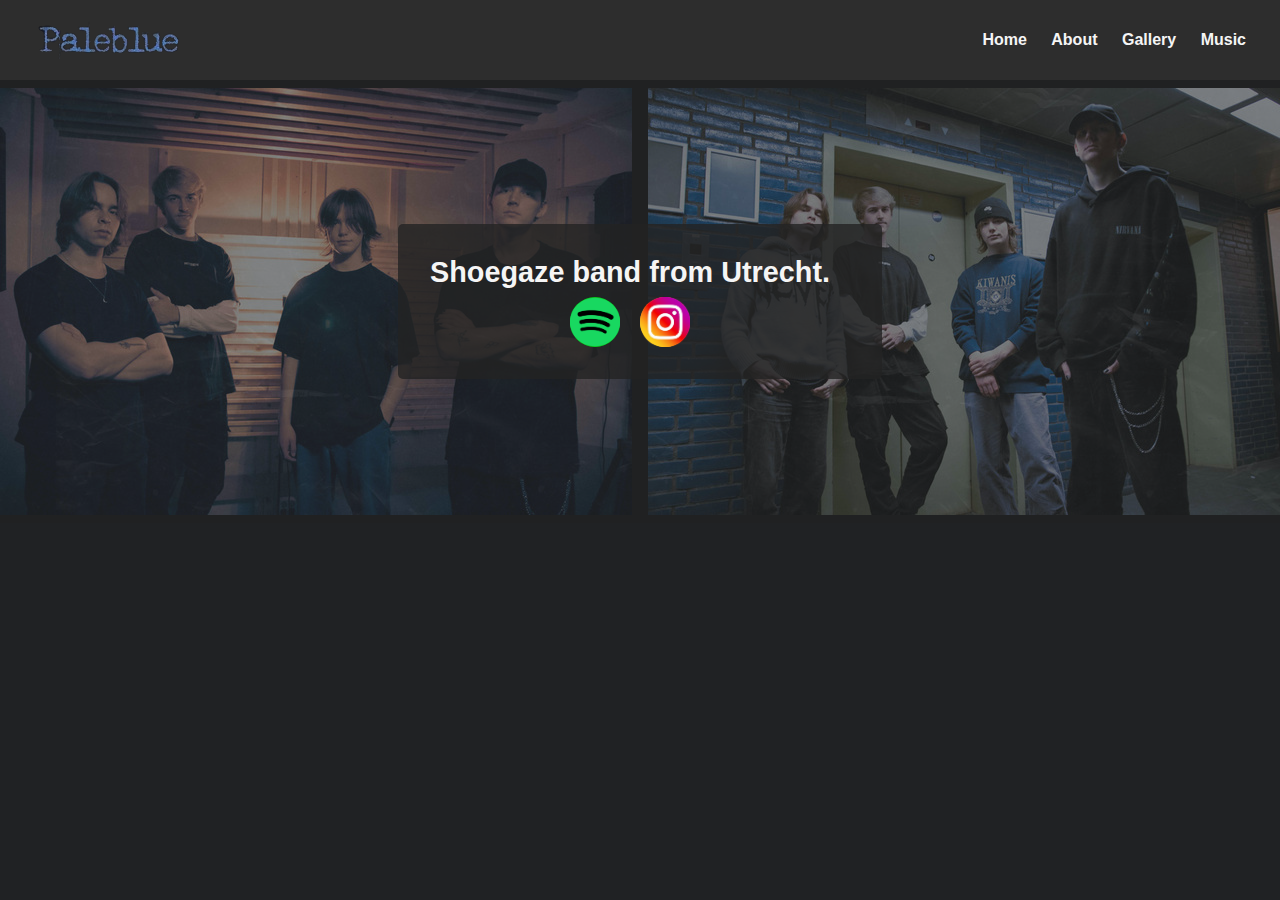
==== index.html @ eba753ff "Added website" ====
<!DOCTYPE html>
<html lang="en">
<head>
    <meta charset="UTF-8">
    <meta name="viewport" content="width=device-width, initial-scale=1.0">
    <title>Paleblue.</title>
    <link rel="logo" href="./logo.png">
    <link rel="stylesheet" href="style.css">
</head>
<body>
    <nav>
        <div class="logo">
            <a href="./index.html">
                <img src="./logo.png" alt="">
            </a>
        </div>
        <div class="nav-items">
            <a href="./index.html">Home</a>
            <a href="./about.html">About</a>
            <a href="./gallery.html">Gallery</a>
            <a href="./music.html">Music</a>
        </div>
    </nav>
    
    <div class="hero">
        <div class="hero-container">
            <img src="./Images/Paleblue1.jpg" alt="" class="hero-image">
            <img src="./Images/Paleblue2.jpg" alt="" class="hero-image">
            <div class="text">
                <h2>Shoegaze band from Utrecht.</h2>
                <button onclick="window.open('https://open.spotify.com/intl-en/artist/1aeO70YKlqx8PNFf3ZWkKW?si=66KLF65QQGegwyOUFBKvIw', '_blank').focus();" class="btn1">
                    <img src="spotify.png" alt="" class="spotify">
                </button>
                <button onclick="window.open('https://www.instagram.com/paleblue.band', '_blank').focus();" class="btn2">
                    <img src="instagram.png" alt="" class="instagram">
                </button>
            </div>
        </div>
    </div>
</body>
</html>
---- style.css ----
* {
    box-sizing: border-box;
    margin: 0;
    padding: 0;
    font-family:'Lucida Sans', 'Lucida Sans Regular', 'Lucida Grande', 'Lucida Sans Unicode', Geneva, Verdana, sans-serif;
}

body {
    background-color: rgb(32, 34, 36);
}

body::-webkit-scrollbar {
    display: none;
}

nav {
    height: 80px;
    width: 100%;
    background-color: rgb(45, 45, 45);
    display: flex;
    justify-content: space-between;
    align-items: center;
    padding: 0rem 1.5rem;
}

.logo {
    display: flex;
}

nav a {
    text-decoration: none;
    font-weight: bold;
    color: whitesmoke;
    padding: 10px;
}

.hero {
    background-color:rgb(48, 51, 53);
}

.hero-container {
    display: flex;
    justify-content: center;
    align-items: center;
}

.text {
    display: grid;
    grid-template-columns: repeat(6, 70px);
    position: absolute;
    background-color: rgba(35, 35, 35, 0.8);
    padding: 2rem 2rem;
    border-radius: 5px;
}

.hero-container h2 {
    grid-column-start: 1;
    grid-column-end: 7;
    color: whitesmoke;
    font-size: 1.8rem;
    font-weight: bold;
}

.spotify {
    width: 100%;
    height: 100%;
}

.btn1 {
    grid-column: 3;
    width: 50px;
    height: 50px;
    font-size: 18px;
    font-weight: bold;
    border: none;
    margin-top: 0.5rem;
    background-color: rgb(6, 192, 6);
    color: whitesmoke;
    border-radius: 50px;
    transition: cursor, padding, 100ms ease-in-out;
}

.btn1:hover {
    cursor: pointer;
    padding: 0.2rem 0.2rem;
    border: 3px;
    border-color: white;
    border-style: dashed;
}

.btn1:active {
    border-style: dotted;
    padding: 0.3rem 0.3rem;
}

.instagram {
    width: 100%;
    height: 100%;
}

.btn2 {
    grid-column: 4;
    width: 50px;
    height: 50px;
    font-size: 18px;
    font-weight: bold;
    border: none;
    margin-top: 0.5rem;
    background-color: rgb(255, 149, 0);
    color: whitesmoke;
    border-radius: 50px;
    transition: cursor, padding, 100ms ease-in-out;
}

.btn2:hover {
    cursor: pointer;
    padding: 0.2rem 0.2rem;
    border: 3px;
    border-color: white;
    border-style: dashed;
}

.btn2:active {
    border-style: dotted;
    padding: 0.3rem 0.3rem;
}

.hero-image {
    display: flex;
    width: 100%;
    height: auto;
    opacity: 45%;
    padding: 0.5rem;
    background-color: rgba(13, 13, 13, 200);
}

.top {
    display: flex;
    justify-content: center;
    align-items: center;
}

.top img {
    display: flex;
    width: 50%;
    height: auto;
    padding: 0.5rem;
}

.middle {
    display: flex;
    justify-content: center;
    align-items: center;
}

.middle img {
    display: flex;
    width: 25%;
    height: auto;
    padding: 0.5rem;
}

.bottom {
    display: flex;
    justify-content: center;
    align-items: center;
}

.bottom img {
    display: flex;
    width: 33%;
    height: auto;
    padding: 0.5rem;
}

.videos1 {
    display: flex;
    justify-content: center;
    align-items: center;
}

.videos1 video {
    display: flex;
    width: 48%;
    height: auto;
    padding: 0.5rem;
}

.videos2 {
    display: flex;
    justify-content: center;
    align-items: center;
}

.videos2 video {
    display: flex;
    width: 48%;
    height: auto;
    padding: 0.5rem;
}

.about {
    display: flex;
    justify-content: center;
    align-items: center;
}

.about-text {
    position: absolute;
    top: 10rem;
    font-family: 'Times New Roman', Times, serif;
    color: whitesmoke;
    margin-left: 10%;
    margin-right: 10%;
    padding: 2rem;
    border-radius: 10px;
    background-color: rgb(32, 34, 36, 0.8);
}

.about-text h1 {
    margin-bottom: 2rem;
}

.about-top {
    display: flex;
    justify-content: center;
    align-items: center;
}

.about-top img {
    display: flex;
    width: 50%;
    height: auto;
    padding: 0.5rem;
    opacity: 40%;
}

.about-bottom {
    display: flex;
    justify-content: center;
    align-items: center;
}

.about-bottom img {
    display: flex;
    width: 50%;
    height: auto;
    padding: 0.5rem;
    opacity: 40%;
}

@media screen and (max-width: 768px) {
    .hero-container {
        grid-template-columns: 1fr;
    }
}
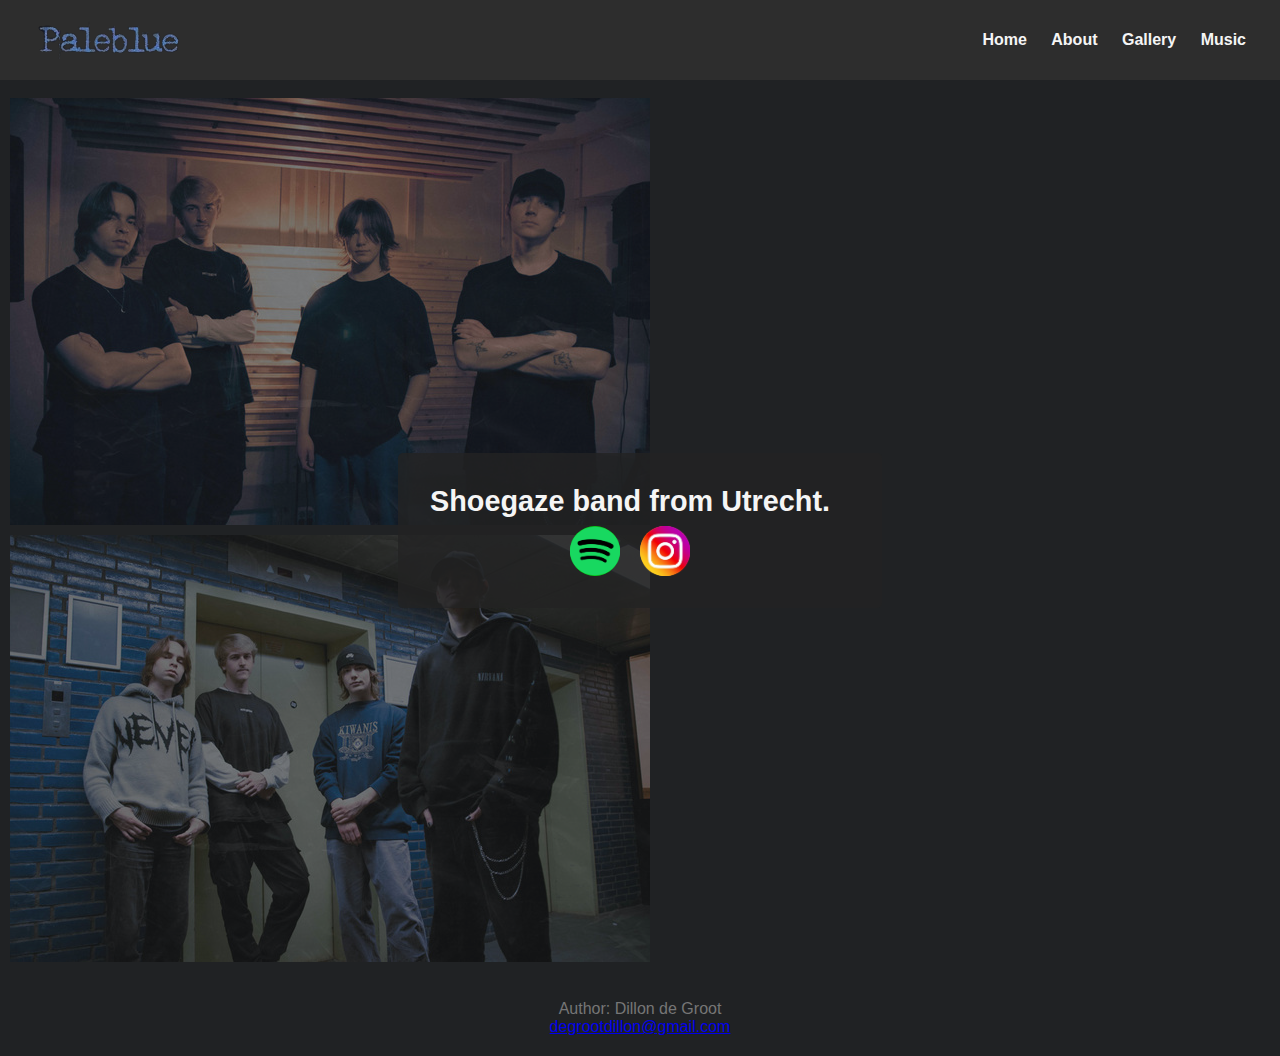
==== commit 90f30d40: "UI Adjustments" ====
--- a/index.html
+++ b/index.html
@@ -11,7 +11,7 @@
     <nav>
         <div class="logo">
             <a href="./index.html">
-                <img src="./logo.png" alt="">
+                <img src="./logo.png" alt="Paleblue">
             </a>
         </div>
         <div class="nav-items">
@@ -21,21 +21,26 @@
             <a href="./music.html">Music</a>
         </div>
     </nav>
-    
     <div class="hero">
         <div class="hero-container">
-            <img src="./Images/Paleblue1.jpg" alt="" class="hero-image">
-            <img src="./Images/Paleblue2.jpg" alt="" class="hero-image">
+            <div class="hero-image">
+                <img src="./Images/Paleblue1.jpg" alt="Band image">
+                <img src="./Images/Paleblue2.jpg" alt="Band image">
+            </div>
             <div class="text">
                 <h2>Shoegaze band from Utrecht.</h2>
-                <button onclick="window.open('https://open.spotify.com/intl-en/artist/1aeO70YKlqx8PNFf3ZWkKW?si=66KLF65QQGegwyOUFBKvIw', '_blank').focus();" class="btn1">
-                    <img src="spotify.png" alt="" class="spotify">
+                <button type="button" onclick="window.open('https://open.spotify.com/intl-en/artist/1aeO70YKlqx8PNFf3ZWkKW?si=66KLF65QQGegwyOUFBKvIw', '_blank').focus();" class="btn1">
+                    <img src="spotify.png" alt="Spotify" class="spotify">
                 </button>
-                <button onclick="window.open('https://www.instagram.com/paleblue.band', '_blank').focus();" class="btn2">
-                    <img src="instagram.png" alt="" class="instagram">
+                <button type="button" onclick="window.open('https://www.instagram.com/paleblue.band', '_blank').focus();" class="btn2">
+                    <img src="instagram.png" alt="Instagram" class="instagram">
                 </button>
             </div>
         </div>
     </div>
+    <footer>
+        <p>Author: Dillon de Groot</p>
+        <p><a href="mailto:degrootdillon@gmail.com">degrootdillon@gmail.com</a></p>
+    </footer>
 </body>
 </html>--- a/style.css
+++ b/style.css
@@ -5,8 +5,15 @@
     font-family:'Lucida Sans', 'Lucida Sans Regular', 'Lucida Grande', 'Lucida Sans Unicode', Geneva, Verdana, sans-serif;
 }
 
+html {
+    height: 100%;
+}
+
 body {
     background-color: rgb(32, 34, 36);
+    height: 100%;
+    margin: 0;
+    padding: 0;
 }
 
 body::-webkit-scrollbar {
@@ -35,13 +42,15 @@
 }
 
 .hero {
-    background-color:rgb(48, 51, 53);
+    height: 100%;
+    width: auto;
 }
 
 .hero-container {
     display: flex;
     justify-content: center;
     align-items: center;
+    height: 100%;
 }
 
 .text {
@@ -127,76 +136,31 @@
 
 .hero-image {
     display: flex;
-    width: 100%;
-    height: auto;
+    gap: 10px;
+    padding: 10px;
+    flex-wrap: wrap;
+}
+
+.hero-image img {
+    max-height: auto;
+    max-width: 100%;
     opacity: 45%;
-    padding: 0.5rem;
-    background-color: rgba(13, 13, 13, 200);
-}
-
-.top {
-    display: flex;
-    justify-content: center;
-    align-items: center;
-}
-
-.top img {
-    display: flex;
-    width: 50%;
-    height: auto;
-    padding: 0.5rem;
-}
-
-.middle {
-    display: flex;
-    justify-content: center;
-    align-items: center;
-}
-
-.middle img {
-    display: flex;
-    width: 25%;
-    height: auto;
-    padding: 0.5rem;
-}
-
-.bottom {
-    display: flex;
-    justify-content: center;
-    align-items: center;
-}
-
-.bottom img {
-    display: flex;
-    width: 33%;
-    height: auto;
-    padding: 0.5rem;
-}
-
-.videos1 {
-    display: flex;
-    justify-content: center;
-    align-items: center;
-}
-
-.videos1 video {
-    display: flex;
-    width: 48%;
-    height: auto;
-    padding: 0.5rem;
-}
-
-.videos2 {
-    display: flex;
-    justify-content: center;
-    align-items: center;
-}
-
-.videos2 video {
-    display: flex;
-    width: 48%;
-    height: auto;
-    padding: 0.5rem;
+}
+
+.media {
+    display: grid;
+    padding: 10px;
+    gap: 10px;
+    grid-template: auto / auto auto;
+    justify-content: center;
+}
+
+.media img {
+    max-width: 100%;
+}
+
+.media video {
+    max-width: 100%;
 }
 
 .about {
@@ -235,6 +199,15 @@
     opacity: 40%;
 }
 
+footer {
+    display: flex;
+    align-items: center;
+    justify-content: center;
+    flex-direction: column;
+    padding: 20px;
+    color: rgb(118, 118, 118);
+}
+
 .about-bottom {
     display: flex;
     justify-content: center;
@@ -247,10 +220,4 @@
     height: auto;
     padding: 0.5rem;
     opacity: 40%;
-}
-
-@media screen and (max-width: 768px) {
-    .hero-container {
-        grid-template-columns: 1fr;
-    }
 }